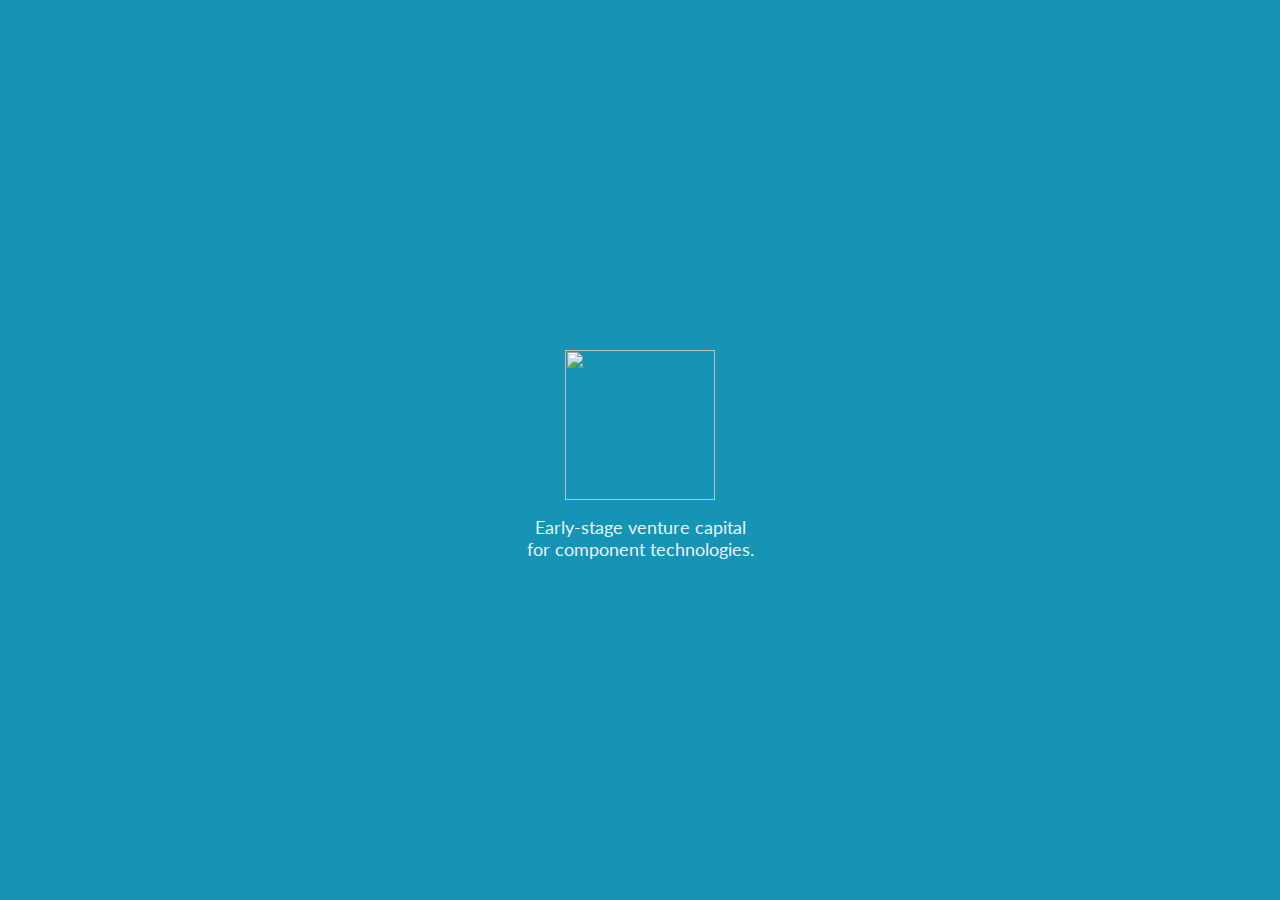
==== index.html @ cb4092cb "Create website landing page" ====
<html>
  <head>
    <title>BlueSky Capital</title>
    <link rel='icon' type='image/x-icon' href='favicon.ico' />
    <meta id='viewport' name='viewport' content ='width=device-width, initial-scale=1.0, user-scalable=no' />
    <meta name='description' content='Early-stage venture capital for component technologies.' />
    <meta name='keywords' content='blue, sky, venture, capital, components, hardware, technologies' />
    <meta name='author' content='BlueSky Capital' />
    <link href="https://fonts.googleapis.com/css?family=Lato:300" rel="stylesheet">
    <style>
      html, body {
        margin: auto;
        width: 100%;
      }

      body {
        background: #1793b6;
      }

      #container {
        width: 100%;
        height: 100%;
      }

      #main {
        width: 100%;
        text-align: center;
        position: relative;
        top: 50%;
      }

      #logo {
        height: 150px;
        width: 150px;
        position: relative;
        top: -100px;
      }

      #tagline {
        font-family: 'Lato', sans-serif;
        font-size: 18px;
        color: #fff;
        opacity: 0.9;
        position: relative;
        top: -100px;
      }
    </style>
  </head>
  <body>
    <div id='container'>
      <div id='main'>
        <span><img id='logo' src='https://web.archive.org/web/20171025142015im_/http://www.blueskynetwork.org/wp-content/uploads/2017/05/logo.png'></span>
        <p><span id='tagline' class='text-mask'>Early-stage venture capital<br/>for component technologies.</span></p>
      </div>
    </div>
    <script>
      document.body.addEventListener('touchstart', function(e){ e.preventDefault(); });
    </script>
  </body>
</html>
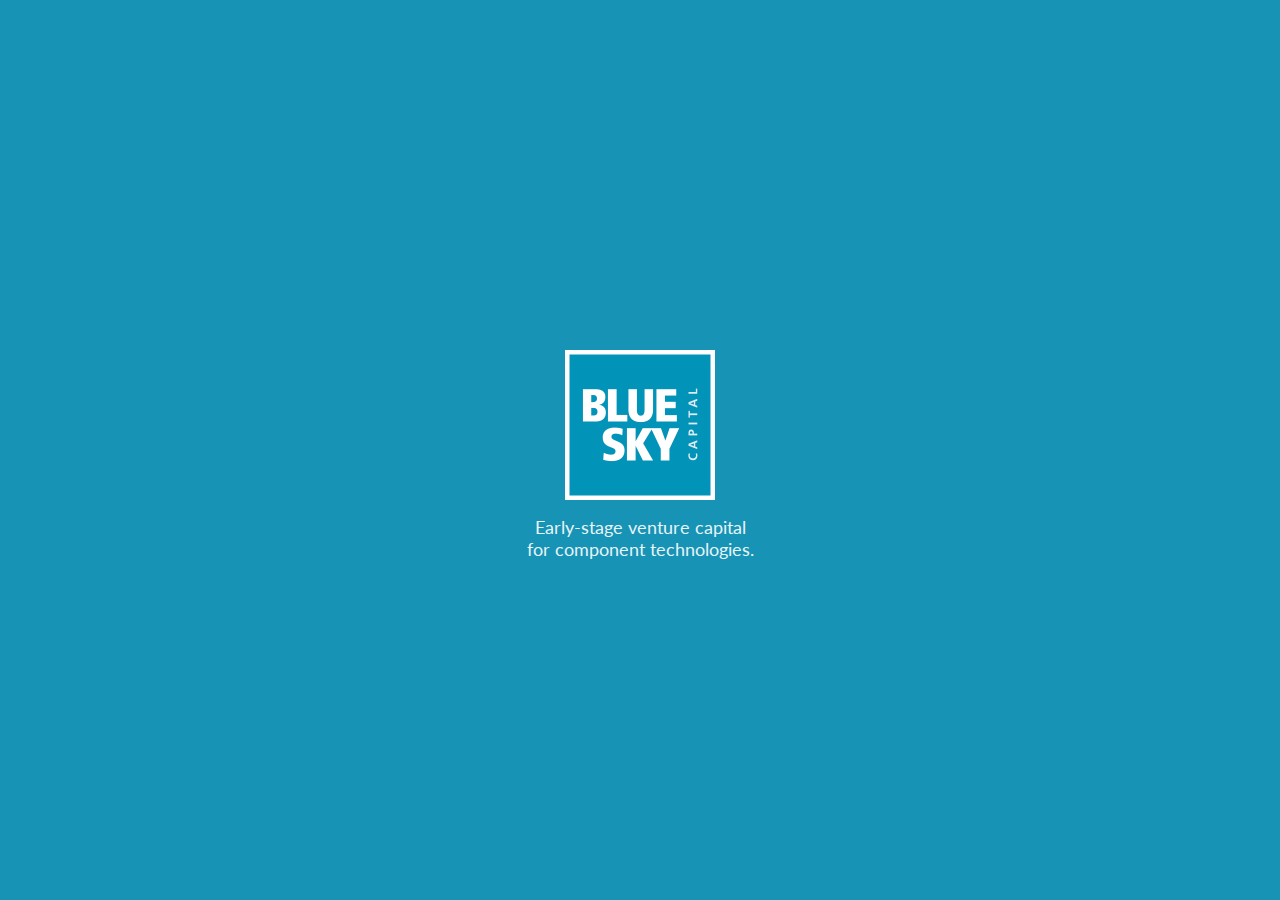
==== commit f4802063: "Update landing page logo and keywords" ====
--- a/index.html
+++ b/index.html
@@ -4,7 +4,7 @@
     <link rel='icon' type='image/x-icon' href='favicon.ico' />
     <meta id='viewport' name='viewport' content ='width=device-width, initial-scale=1.0, user-scalable=no' />
     <meta name='description' content='Early-stage venture capital for component technologies.' />
-    <meta name='keywords' content='blue, sky, venture, capital, components, hardware, technologies' />
+    <meta name='keywords' content='blue, sky, venture, capital, components, hardware, technologies, silicon, materials, optics, sensors, artificial intelligence, robotics' />
     <meta name='author' content='BlueSky Capital' />
     <link href="https://fonts.googleapis.com/css?family=Lato:300" rel="stylesheet">
     <style>
@@ -49,7 +49,7 @@
   <body>
     <div id='container'>
       <div id='main'>
-        <span><img id='logo' src='https://web.archive.org/web/20171025142015im_/http://www.blueskynetwork.org/wp-content/uploads/2017/05/logo.png'></span>
+        <span><img id='logo' src='./bsc_logo.png'></span>
         <p><span id='tagline' class='text-mask'>Early-stage venture capital<br/>for component technologies.</span></p>
       </div>
     </div>
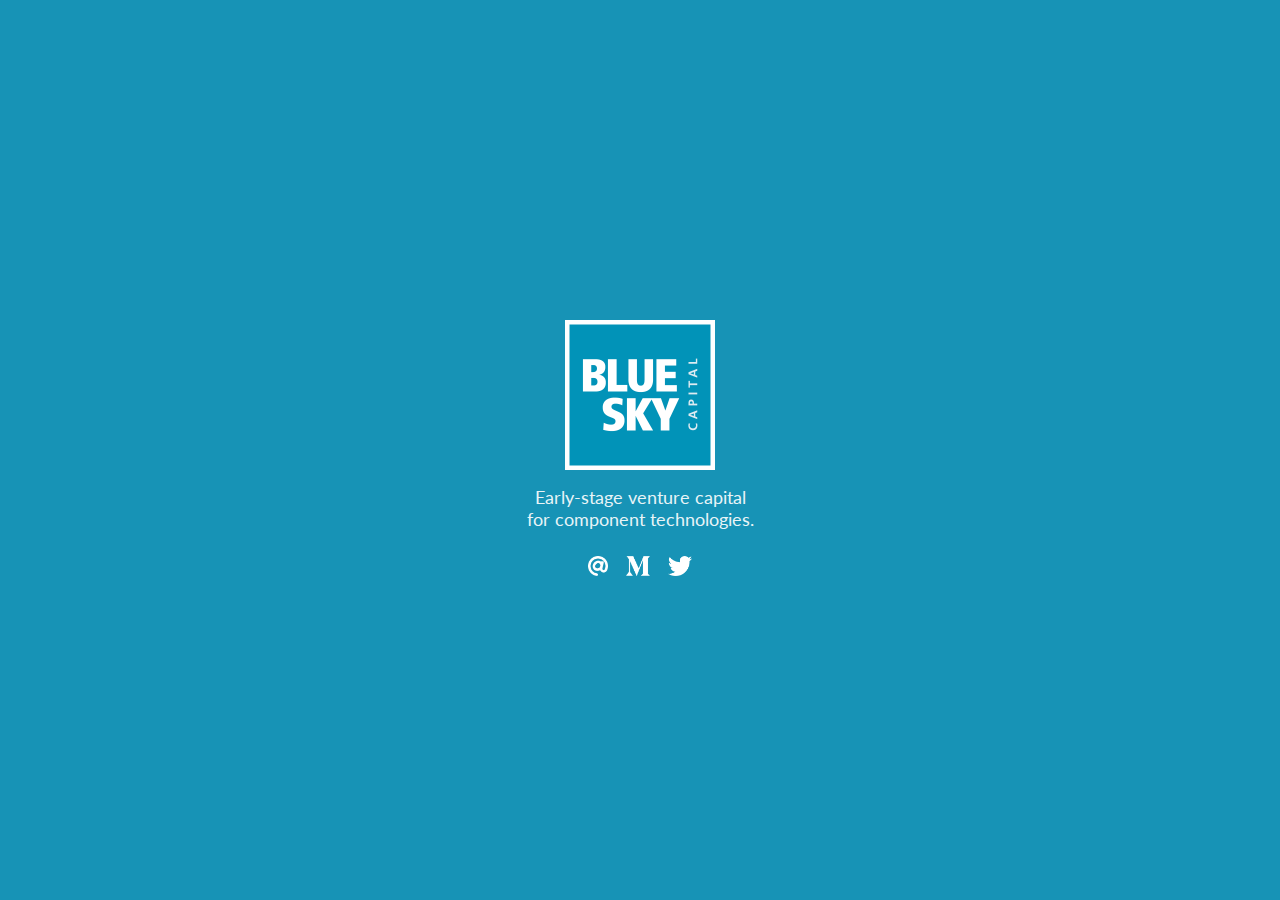
==== commit 0f8c57f8: "Update landing page with social icons" ====
--- a/index.html
+++ b/index.html
@@ -12,37 +12,46 @@
         margin: auto;
         width: 100%;
       }
-
       body {
         background: #1793b6;
       }
-
       #container {
         width: 100%;
         height: 100%;
       }
-
       #main {
         width: 100%;
         text-align: center;
         position: relative;
         top: 50%;
       }
-
       #logo {
         height: 150px;
         width: 150px;
         position: relative;
-        top: -100px;
+        top: -130px;
       }
-
       #tagline {
         font-family: 'Lato', sans-serif;
         font-size: 18px;
         color: #fff;
         opacity: 0.9;
         position: relative;
-        top: -100px;
+        top: -130px;
+      }
+      #social {
+        position: relative;
+        top: -120px;
+      }
+      .buttons {
+        height: 20px;
+        width: auto;
+        padding-left: 7px;
+        padding-right: 7px;
+      }
+      a {
+        color: white;
+        text-decoration: none;
       }
     </style>
   </head>
@@ -51,6 +60,11 @@
       <div id='main'>
         <span><img id='logo' src='./bsc_logo.png'></span>
         <p><span id='tagline' class='text-mask'>Early-stage venture capital<br/>for component technologies.</span></p>
+        <span id='social'>
+          <a target='_blank' href='mailto:madison@blueskycapital.vc'><img class='buttons' src='./email_icon.png'></a>
+          <a target='_blank' href='https://medium.com/@blueskyvc'><img class='buttons' src='./medium_icon.png'></a>
+          <a target='_blank' href='https://twitter.com/@blueskyvc'><img class='buttons' src='./twitter_icon.png'></a>
+        </span>
       </div>
     </div>
     <script>
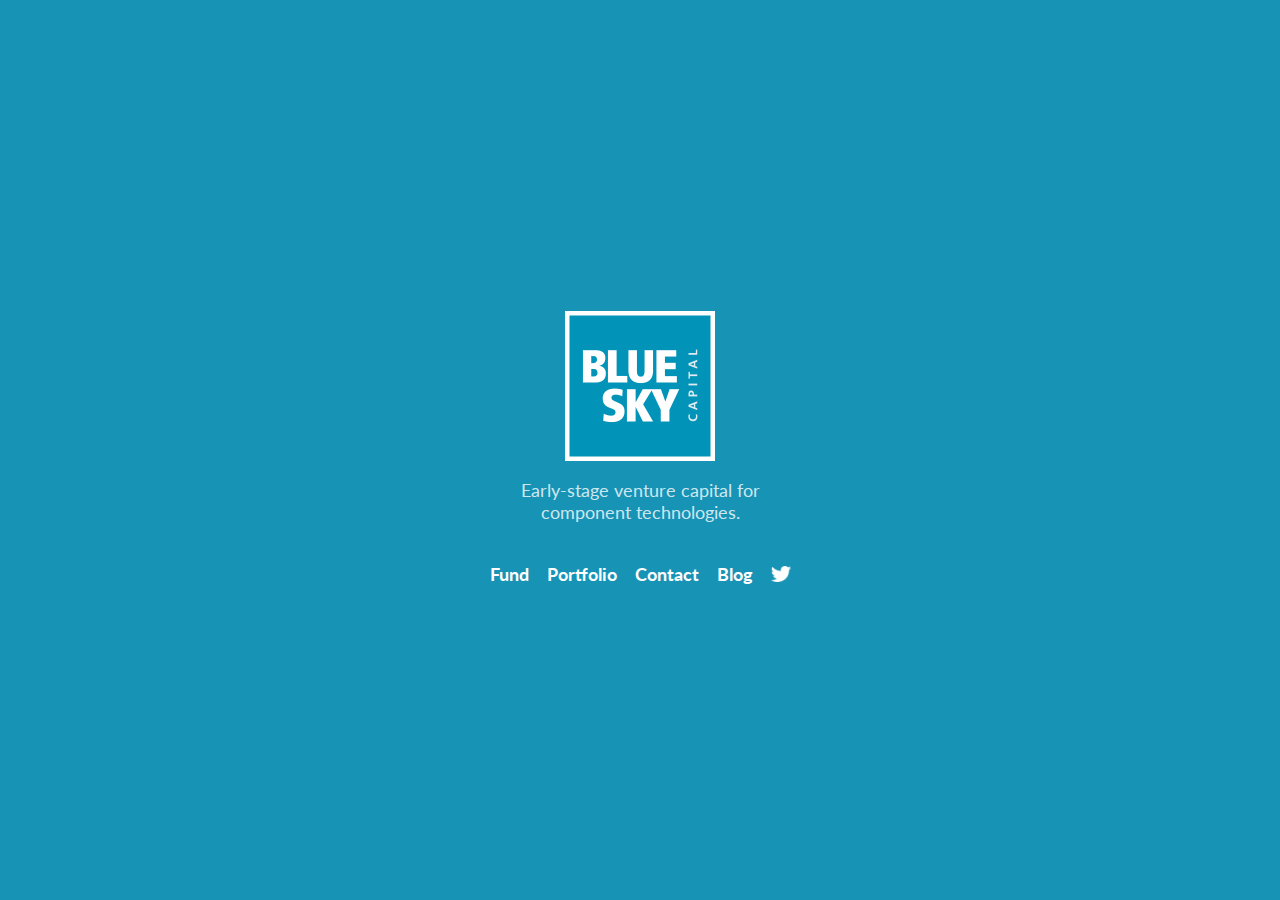
==== commit 683f727f: "Updates for multipage content." ====
--- a/index.html
+++ b/index.html
@@ -1,74 +1,34 @@
 <html>
   <head>
     <title>BlueSky Capital</title>
-    <link rel='icon' type='image/x-icon' href='favicon.ico' />
-    <meta id='viewport' name='viewport' content ='width=device-width, initial-scale=1.0, user-scalable=no' />
-    <meta name='description' content='Early-stage venture capital for component technologies.' />
-    <meta name='keywords' content='blue, sky, venture, capital, components, hardware, technologies, silicon, materials, optics, sensors, artificial intelligence, robotics' />
-    <meta name='author' content='BlueSky Capital' />
-    <link href="https://fonts.googleapis.com/css?family=Lato:300" rel="stylesheet">
+    <link rel="icon" type="image/x-icon" href="favicon.ico" />
+    <meta id="viewport" name="viewport" content ="width=device-width, initial-scale=1.0, user-scalable=no" />
+    <meta name="description" content="Early-stage venture capital for component technologies." />
+    <meta name="keywords" content="blue, sky, venture, capital, components, hardware, technologies, silicon, materials, optics, sensors, artificial intelligence, robotics" />
+    <meta name="author" content="BlueSky Capital" />
+    <link href="https://fonts.googleapis.com/css?family=Lato:300,700" rel="stylesheet">
+    <link href="./style.css" rel="stylesheet">
     <style>
-      html, body {
-        margin: auto;
-        width: 100%;
-      }
-      body {
-        background: #1793b6;
-      }
-      #container {
-        width: 100%;
-        height: 100%;
-      }
-      #main {
-        width: 100%;
-        text-align: center;
-        position: relative;
-        top: 50%;
-      }
-      #logo {
-        height: 150px;
-        width: 150px;
-        position: relative;
-        top: -130px;
-      }
-      #tagline {
-        font-family: 'Lato', sans-serif;
-        font-size: 18px;
-        color: #fff;
-        opacity: 0.9;
-        position: relative;
-        top: -130px;
-      }
-      #social {
-        position: relative;
-        top: -120px;
-      }
-      .buttons {
-        height: 20px;
-        width: auto;
-        padding-left: 7px;
-        padding-right: 7px;
-      }
-      a {
-        color: white;
-        text-decoration: none;
-      }
+      
     </style>
   </head>
-  <body>
-    <div id='container'>
-      <div id='main'>
-        <span><img id='logo' src='./bsc_logo.png'></span>
-        <p><span id='tagline' class='text-mask'>Early-stage venture capital<br/>for component technologies.</span></p>
-        <span id='social'>
-          <a target='_blank' href='mailto:madison@blueskycapital.vc'><img class='buttons' src='./email_icon.png'></a>
-          <a target='_blank' href='https://medium.com/@blueskyvc'><img class='buttons' src='./medium_icon.png'></a>
-          <a target='_blank' href='https://twitter.com/@blueskyvc'><img class='buttons' src='./twitter_icon.png'></a>
-        </span>
-      </div>
+  <body class="page-home">
+    <div id="site">
+      <main id="main">
+        <header>
+          <a href="./"><img id="logo" src="./bsc_logo.png"></a>
+          <p id="tagline">Early-stage venture capital for component technologies.</p>
+        </header>
+        <nav class="primary">
+          <ul>
+            <li><a href="./fund.html">Fund</a></li>
+            <li><a href="./portfolio.html">Portfolio</a></li>
+            <li><a href="./contact.html">Contact</a></li>
+            <li><a href="https://medium.com/@blueskycapital" target="_blank">Blog</a></li>
+            <li><a href="https://twitter.com/@blueskyvc" target="_blank"><img src="./twitter_icon.png"></a></li>
+          </ul>
+        </nav>
+      </main>
     </div>
-    <script>
-      document.body.addEventListener('touchstart', function(e){ e.preventDefault(); });
-    </script>
   </body>
 </html>
--- a/style.css
+++ b/style.css
@@ -0,0 +1,293 @@
+* {
+  box-sizing: border-box;
+}
+
+body {
+  width: 100%;
+  height: 100%;  
+  background: #1793b6;
+  font-family: 'Lato', sans-serif;
+  font-size: 18px;
+  color: white;
+  margin: 0;
+  padding: 0;
+}
+
+a {
+  color: white;
+  text-decoration: none;
+}
+
+a:hover {
+  text-decoration: underline
+}
+
+h2 {
+  font-size: 14px;
+  margin: 4em 0;
+  text-transform: uppercase;
+  color: white;
+  color: rgba(255,255,255,.8);
+  letter-spacing: 1px;
+}
+
+#tagline {
+  color: white;
+  color: rgba(255,255,255,.8);
+}
+
+.page-home #site {
+  width: 100%;
+  height: 100%;
+}
+
+header {
+  max-width: 250px;
+}
+
+header img {
+  display: inline-block;
+  width: 150px;
+  height: 150px;
+}
+
+.page-home #main {
+  display: flex;
+  flex-direction: column;
+  justify-content: center;
+  align-items: center;
+  width: 100%;
+  height: 100%; 
+  text-align: center; 
+}
+
+nav ul {
+  margin: 1em 0 0 0;
+  padding: 0;
+  list-style: none;
+}
+
+nav ul li {
+  margin: 0 .25em
+}
+
+nav ul li a {
+  display: inline-block;
+  padding: .25em;
+  font-weight: bold;
+}
+
+nav img {
+  display: inline-block;
+  width: 20px;
+  height: auto;
+}
+
+.page-sub #main {
+  padding-bottom: 4em;
+}
+
+.page-sub nav ul {
+  display: flex;
+  align-items: center; 
+  margin: .5em 0 0 0;
+}
+
+.page-sub .left-col {
+  display: flex;
+  flex-direction: column;
+  align-items: center; 
+  text-align: center;
+  padding: 1em;
+}
+
+.page-sub .main-content {
+  font-weight: 300;
+  color: white;
+  color: rgba(255,255,255,.9);
+  padding: 2em;
+}
+
+.page-sub .main-content h1 {
+  font-size: 32px;
+  margin: 0 0 .5em;
+}
+
+.companies {
+  margin: 0 0 4em;
+  padding: 0;
+  list-style: none;
+}
+
+.companies img {
+  display: inline-block;
+  width: 100%;
+  max-width: 200px;
+  height: auto;
+  opacity: 0.6;
+}
+
+.companies li {
+  margin-bottom: 3em;
+}
+
+.companies h3 {
+  margin: 0;
+  padding: 0;
+  font-size: 16px;
+}
+
+.companies li figure {
+  margin: 0 0 1em;
+  padding: 0;
+}
+
+form {
+  padding-top: 2em;
+}
+
+form .field-group {
+  margin-bottom: 1em;
+}
+
+form label {
+  display: block;
+  font-weight: bold;
+  font-size: 16px;
+  margin-bottom: .25em;
+}
+
+form .field-group input,
+form .field-group textarea {
+  display: block;
+  width: 100%;
+  height: calc(2.25rem + 2px);
+  margin: 0;
+  font-size: 1rem;
+  padding: .375rem .75rem;
+  background-clip: padding-box;
+  border: 2px solid white;
+  border-color: rgba(255,255,255,.5);
+  color: white;
+  background-color: transparent;
+  font-family: 'Lato', sans-serif;
+}
+
+form .field-group textarea {
+  height: 150px;
+}
+
+.btn {
+  display: inline-block;
+  font-weight: 400;
+  text-decoration: none;
+  text-align: center;
+  white-space: nowrap;
+  vertical-align: middle;
+  -webkit-user-select: none;
+  -moz-user-select: none;
+  -ms-user-select: none;
+  user-select: none;
+  border: 1px solid transparent;
+  padding: .375rem .75rem;
+  font-size: 1rem;
+  line-height: 1.5;
+  border-radius: .25rem;
+  color: #1793b6;
+  background-color: white;
+}
+
+.btn:hover {
+  cursor: pointer;
+  opacity: 0.7;
+}
+
+
+@media only screen and (min-width: 480px) {
+
+  nav ul {
+    display: flex;
+    align-items: center;
+    margin: 1em 0 0 0;
+  }
+
+  .page-sub header img {
+    width: 100px;
+    height: 100px;
+  }
+  
+  .page-sub #main {
+    display: flex;
+    flex-direction: row;
+    max-width: 1100px;
+    margin: 0 auto;
+  }
+
+  .page-sub .left-col {
+    display: flex;
+    flex-direction: column;
+    align-items: center;    
+    width: 25%;
+    padding: 4.3em 0 0 0;
+    font-size: 14px;
+    opacity: .7;
+    transition: opacity .2s ease-in-out;
+  }
+
+  .page-sub .left-col:hover {
+    opacity: 1;
+  }
+
+  .page-sub .main-content {
+    padding: 0;
+  }
+
+  .page-sub #tagline {
+    font-size: 15px;
+    font-weight: normal;
+  }
+
+  .page-sub nav ul li {
+    margin: 0 .25em;
+  }
+
+  .page-sub .main-content {
+    width: 75%;
+    height: 100%;
+    padding-top: 3em;
+    padding-left: 12%;
+    font-size: 17px;
+  }
+
+  .page-sub .main-content p {
+    max-width: 550px;
+  }
+
+  .companies li {
+    display: flex;
+    justify-content: flex-start;
+    align-items: flex-start;
+  }
+
+  .companies li figure {
+    flex: 0 0 20%;
+    text-align: center;
+  }
+
+  .companies li img {
+    max-width: 300px;
+  }
+
+  .companies li .heading {
+    flex: 0 0 80%;
+    padding-left: 7%;
+  }
+
+  .companies li p {
+    margin: 0;
+  }
+
+  form {
+    max-width: 400px;
+  }
+}